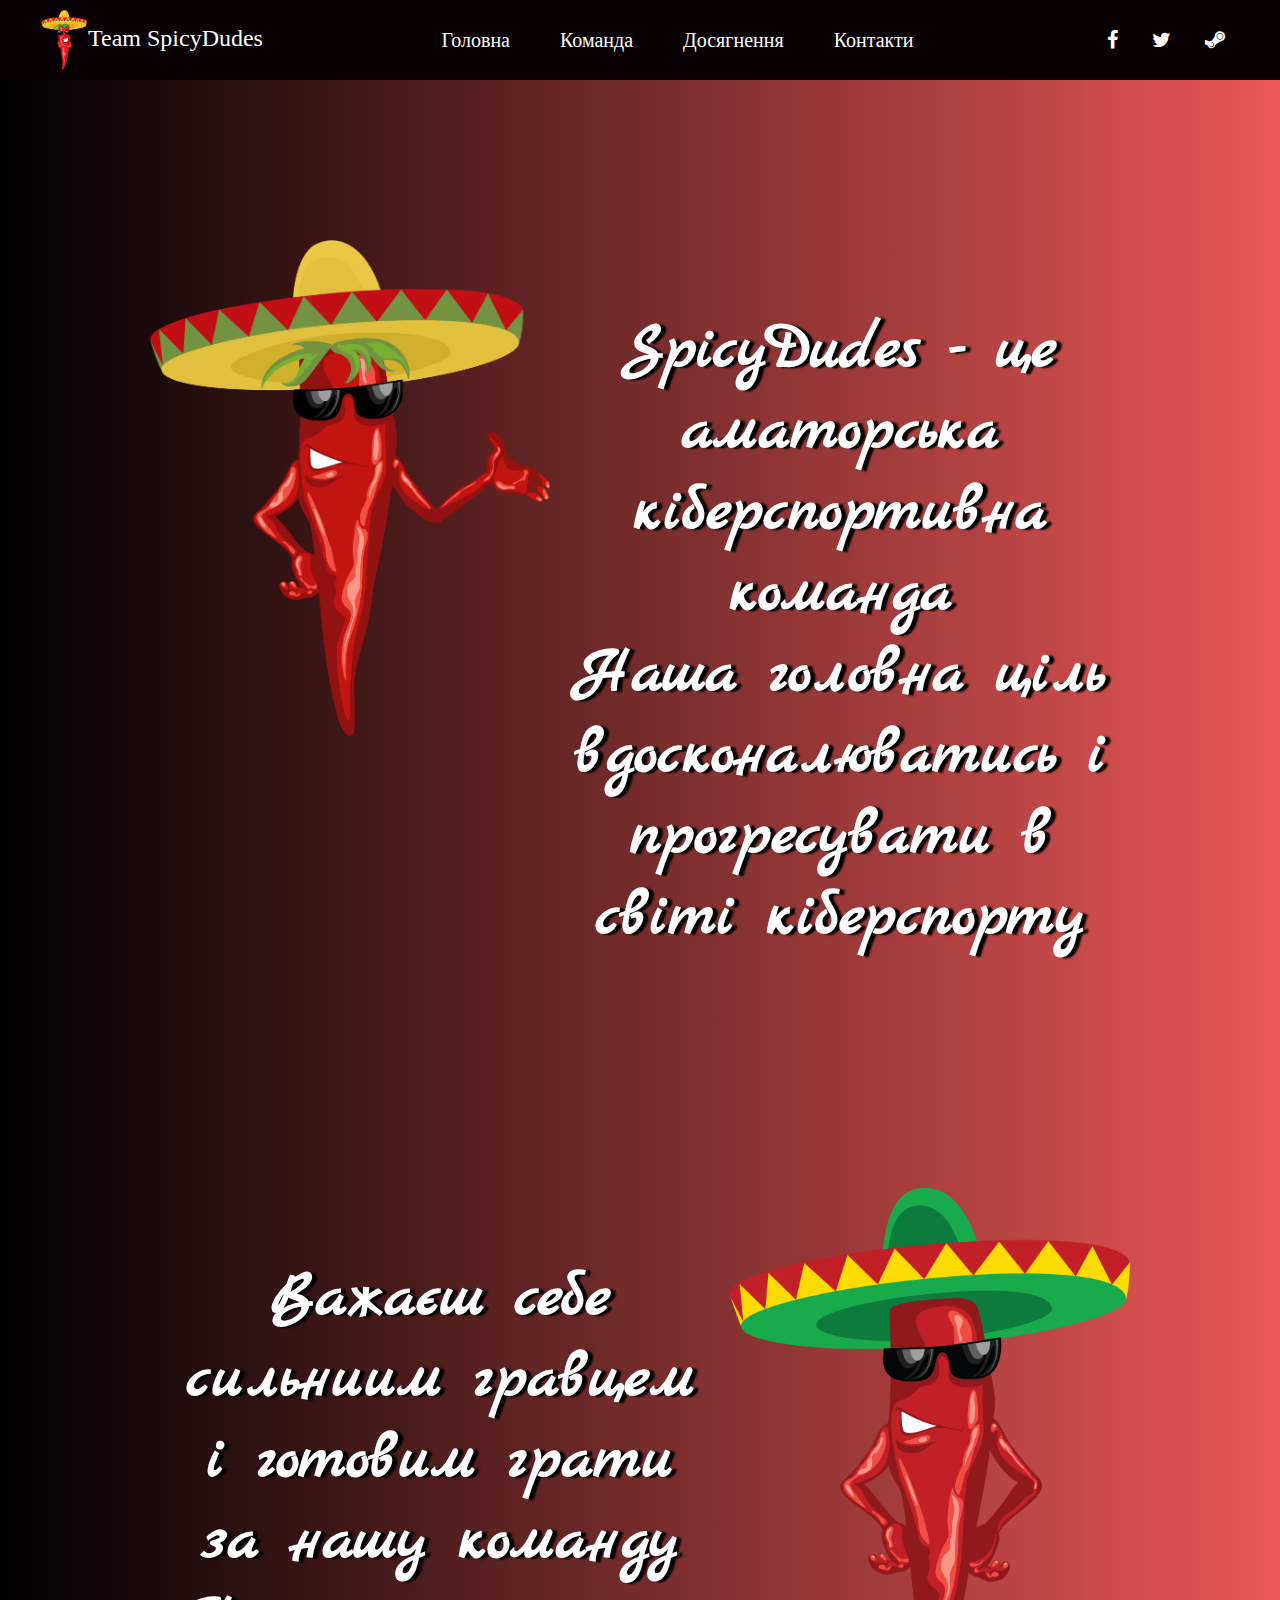
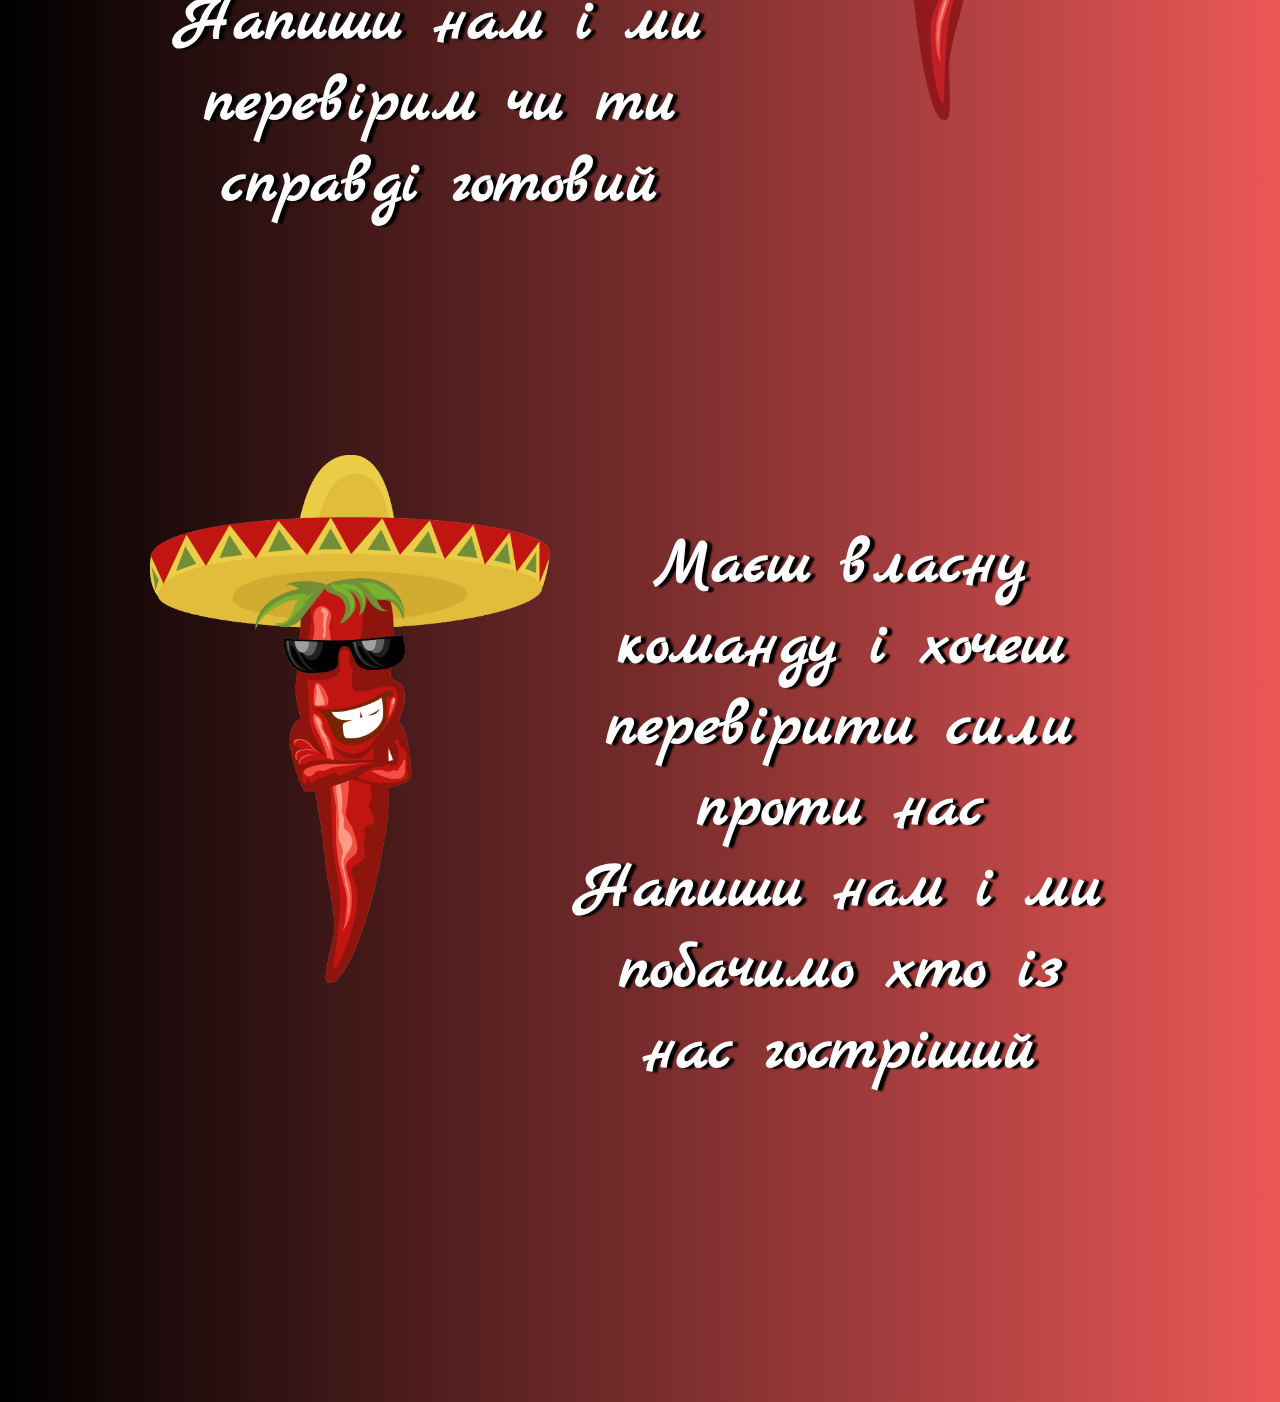
==== index.html @ 24356678 "version1" ====
<!DOCTYPE html>
<html>
<head>
    <meta charset="utf-8">
    <meta name="viewport">
    <title>SpicyDudes</title>
    <link rel="stylesheet" href="styles/style.css">
    <link href="https://fonts.googleapis.com/css2?family=Marck+Script&display=swap" rel="stylesheet">
    <link rel="stylesheet" href="https://cdnjs.cloudflare.com/ajax/libs/font-awesome/4.7.0/css/font-awesome.min.css">
</head>
<body>
<div class="header-fixed-scroll">
    <div class="header-container">
        <div class="logo-wrapper">
            <a class="logo" href="index.html">
                <img src="images/logo.png" style="height: 60px">Team SpicyDudes</a>
        </div>
        <div class="header-menu">
            <div class="menu-container">
                <ul class="menu-container-ul">
                    <li>
                        <a href="index.html">Головна</a>
                    </li>
                    <li>
                        <a href="team.html">Команда</a>
                    </li>
                    <li>
                        <a href="index.html">Досягнення</a>
                    </li>
                    <li>
                        <a href="index.html">Контакти</a>
                    </li>
                </ul>
            </div>
        </div>
        <div class="header-contacts">
            <div class="contacts-icon">
                <a href="https://www.facebook.com" class="fa fa-facebook" target="blank"></a>
                <a href="https://www.twitter.com" class="fa fa-twitter" target="blank"></a>
                <a href="https://store.steampowered.com" class="fa fa-steam" target="_blank"></a>
            </div>
        </div>
    </div>
</div>
<div class="main-container">
    <div class="team-info">
        <div class="photo-container">
            <img src="images/info.png">
        </div>
        <div class="text-container">
            <p>SpicyDudes - це аматорська кіберспортивна команда<br>
            Наша головна ціль вдосконалюватись і прогресувати в світі кіберспорту</p>
        </div>
    </div>
    <div class="recruit-info">
        <div class="text-container">
            <p>Важаєш себе сильниим гравцем і готовим грати за нашу команду<br>
                Напиши нам і ми перевірим чи ти справді готовий</p>
        </div>
        <div class="photo-container">
            <img src="images/recruit.png">
        </div>
    </div>
    <div class="challenge-info">
        <div class="photo-container">
            <img src="images/challenge.png">
        </div>
        <div class="text-container">
            <p>Маєш власну команду і хочеш перевірити сили проти нас<br>
                Напиши нам і ми побачимо хто із нас гостріший</p>
        </div>
    </div>
</div>


<script src="main.js"></script>
</body>
</html>
---- styles/style.css ----
body {
  margin: 0;
  padding: 0;
}
body .header-fixed-scroll {
  position: fixed;
  width: 100vw;
  padding: 10px;
  color: white;
  background: #080003;
  z-index: 10;
}
body .header-fixed-scroll .header-container {
  display: flex;
  justify-content: space-between;
  align-items: center;
  margin: 0 50px 0 30px;
}
body .header-fixed-scroll .header-container .logo-wrapper {
  position: relative;
}
body .header-fixed-scroll .header-container .logo-wrapper .logo {
  font-size: 24px;
  color: white;
  text-decoration: none;
}
body .header-fixed-scroll .header-container .logo-wrapper .logo img {
  vertical-align: middle;
}
body .header-fixed-scroll .header-container .header-menu {
  position: relative;
}
body .header-fixed-scroll .header-container .header-menu .menu-container .menu-container-ul {
  display: flex;
  justify-content: space-between;
  align-items: center;
  list-style-type: none;
  margin: auto;
  padding: 0;
}
body .header-fixed-scroll .header-container .header-menu .menu-container .menu-container-ul li {
  display: list-item;
  text-align: -webkit-match-parent;
}
body .header-fixed-scroll .header-container .header-menu .menu-container .menu-container-ul a {
  font-size: 20px;
  color: white;
  text-decoration: none;
  padding: 15px 25px 15px 25px;
  margin-left: 0;
}
body .header-fixed-scroll .header-container .header-menu .menu-container .menu-container-ul a:hover {
  border-bottom: 1px solid white;
  transition: 0.3s;
}
body .header-fixed-scroll .header-container .header-contacts {
  color: white;
  right: 50px;
}
body .header-fixed-scroll .header-container .header-contacts .contacts-icon .fa {
  font-size: 20px;
  color: white;
  text-decoration: none;
  padding: 15px 15px 15px 15px;
  transition: 0.2s ease-out;
}
body .header-fixed-scroll .header-container .header-contacts .contacts-icon .fa:hover {
  border-bottom: 1px solid white;
}
body .main-container {
  padding: 80px 150px;
  background: #EB5757;
  background: -webkit-linear-gradient(to right, #000000, #EB5757);
  background: linear-gradient(to right, #000000, #EB5757);
}
body .main-container .team-info,
body .main-container .recruit-info,
body .main-container .challenge-info {
  display: flex;
  justify-content: space-between;
  margin: 160px 0;
}
body .main-container .team-info .photo-container img,
body .main-container .recruit-info .photo-container img,
body .main-container .challenge-info .photo-container img {
  width: 400px;
}
body .main-container .team-info .text-container,
body .main-container .recruit-info .text-container,
body .main-container .challenge-info .text-container {
  padding: 70px 15px;
  text-align: center;
  width: 70%;
}
body .main-container .team-info .text-container p,
body .main-container .recruit-info .text-container p,
body .main-container .challenge-info .text-container p {
  margin: 0;
  font-weight: bold;
  font-family: "Marck Script", cursive;
  color: white;
  font-size: 65px;
  text-shadow: 5px 1px 2px #000000;
}
body .main-container #roster {
  display: flex;
  align-items: center;
  flex-direction: column;
  text-align: center;
  margin-top: 30px;
  padding: 84px 0;
}
body .main-container #roster .text {
  margin: 0;
  font-weight: bold;
  font-family: 'Roboto Mono', monospace;
  color: white;
  font-size: 30px;
  text-shadow: 5px 1px 2px #000000;
}
body .main-container #roster .icon-wrapper {
  display: flex;
  justify-content: center;
}
body .main-container #roster .icon-wrapper .player-icon,
body .main-container #roster .icon-wrapper .player-icon-kicked {
  margin: 30px 20px;
}
body .main-container #roster .icon-wrapper .player-icon img,
body .main-container #roster .icon-wrapper .player-icon-kicked img {
  width: 160px;
  border: 1px solid black;
  border-radius: 15px;
}
body .main-container #roster .icon-wrapper .player-icon #nickname,
body .main-container #roster .icon-wrapper .player-icon-kicked #nickname {
  opacity: 75%;
  background-color: white;
  border: 1px solid black;
  border-radius: 15px;
}
body .main-container #roster .icon-wrapper .player-icon #nickname p,
body .main-container #roster .icon-wrapper .player-icon-kicked #nickname p {
  margin: 0;
  font-size: 30px;
  font-family: 'Roboto Mono', monospace;
  font-weight: bold;
}
body .main-container #roster .icon-wrapper .player-icon:hover {
  cursor: pointer;
}
body .main-container #roster #playerInfoHolder {
  display: none;
  margin: 30px 0px 30px 0px;
  width: 960px;
  padding: 10px;
  border: 1px solid black;
  background-color: white;
  border-radius: 15px;
}
body .main-container #roster #playerInfoHolder .image-wrapper {
  left: 0;
}
body .main-container #roster #playerInfoHolder .image-wrapper img {
  width: 280px;
  border-radius: 15px;
}
/*# sourceMappingURL=style.css.map */
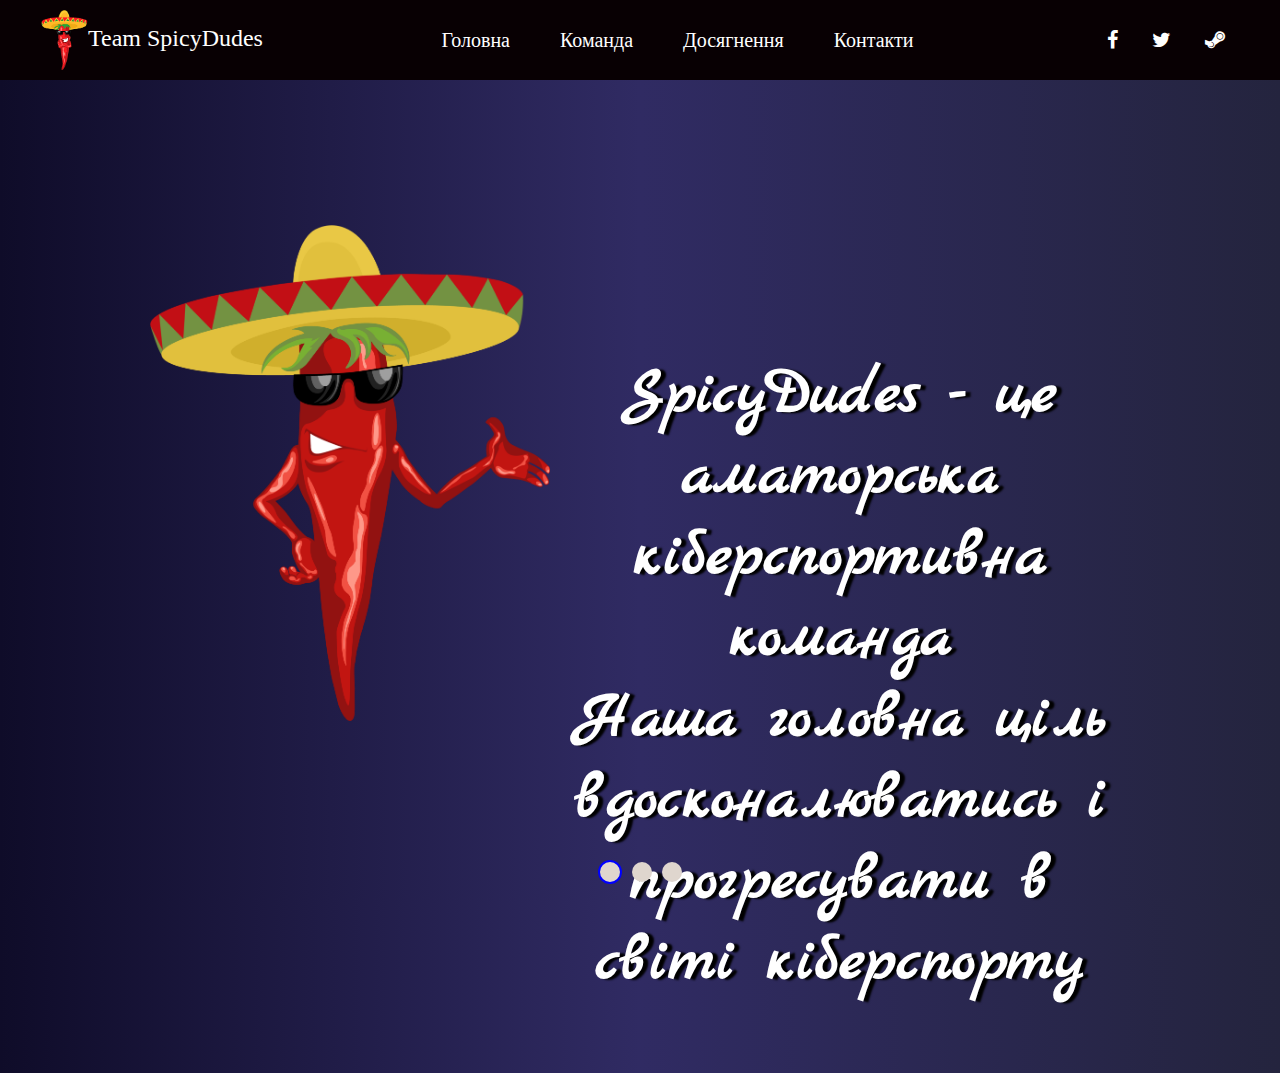
==== commit 5f31717f: "updated design and added new features" ====
--- a/index.html
+++ b/index.html
@@ -25,10 +25,10 @@
                         <a href="team.html">Команда</a>
                     </li>
                     <li>
-                        <a href="index.html">Досягнення</a>
+                        <a href="achievement.html">Досягнення</a>
                     </li>
                     <li>
-                        <a href="index.html">Контакти</a>
+                        <a href="contacts.html">Контакти</a>
                     </li>
                 </ul>
             </div>
@@ -37,42 +37,50 @@
             <div class="contacts-icon">
                 <a href="https://www.facebook.com" class="fa fa-facebook" target="blank"></a>
                 <a href="https://www.twitter.com" class="fa fa-twitter" target="blank"></a>
-                <a href="https://store.steampowered.com" class="fa fa-steam" target="_blank"></a>
+                <a href="https://steamcommunity.com/groups/SpicyDudess" class="fa fa-steam" target="_blank"></a>
             </div>
         </div>
     </div>
 </div>
 <div class="main-container">
-    <div class="team-info">
-        <div class="photo-container">
-            <img src="images/info.png">
+    <div class="slide-container">
+        <div class="slide fade">
+            <div class="photo-container">
+                <img src="images/info.png">
+            </div>
+            <div class="text-container">
+                <p>SpicyDudes - це аматорська кіберспортивна команда<br>
+                    Наша головна ціль вдосконалюватись і прогресувати в світі кіберспорту</p>
+            </div>
         </div>
-        <div class="text-container">
-            <p>SpicyDudes - це аматорська кіберспортивна команда<br>
-            Наша головна ціль вдосконалюватись і прогресувати в світі кіберспорту</p>
+        <div class="slide fade">
+            <div class="text-container">
+                <p>Важаєш себе сильниим гравцем і готовим грати за нашу команду<br>
+                    Напиши нам і ми перевірим чи ти справді готовий</p>
+            </div>
+            <div class="photo-container">
+                <img src="images/recruit.png">
+            </div>
+        </div>
+        <div class="slide fade">
+            <div class="photo-container">
+                <img src="images/challenge.png">
+            </div>
+            <div class="text-container">
+                <p>Маєш власну команду і хочеш перевірити сили проти нас<br>
+                    Напиши нам і ми побачимо хто із нас гостріший</p>
+            </div>
         </div>
     </div>
-    <div class="recruit-info">
-        <div class="text-container">
-            <p>Важаєш себе сильниим гравцем і готовим грати за нашу команду<br>
-                Напиши нам і ми перевірим чи ти справді готовий</p>
-        </div>
-        <div class="photo-container">
-            <img src="images/recruit.png">
-        </div>
-    </div>
-    <div class="challenge-info">
-        <div class="photo-container">
-            <img src="images/challenge.png">
-        </div>
-        <div class="text-container">
-            <p>Маєш власну команду і хочеш перевірити сили проти нас<br>
-                Напиши нам і ми побачимо хто із нас гостріший</p>
-        </div>
+    <div class="dots-container">
+        <span class="dot"></span>
+        <span class="dot"></span>
+        <span class="dot"></span>
     </div>
 </div>
 
 
 <script src="main.js"></script>
+<script src="index.js"></script>
 </body>
 </html>--- a/styles/style.css
+++ b/styles/style.css
@@ -1,6 +1,13 @@
 body {
   margin: 0;
   padding: 0;
+  background: #0f0c29;
+  /* fallback for old browsers */
+  background: -webkit-linear-gradient(to left, #24243e, #302b63, #0f0c29);
+  /* Chrome 10-25, Safari 5.1-6 */
+  background: linear-gradient(to left, #24243e, #302b63, #0f0c29);
+  /* W3C, IE 10+/ Edge, Firefox 16+, Chrome 26+, Opera 12+, Safari 7+ */
+  overflow: hidden;
 }
 body .header-fixed-scroll {
   position: fixed;
@@ -68,101 +75,304 @@
   border-bottom: 1px solid white;
 }
 body .main-container {
-  padding: 80px 150px;
-  background: #EB5757;
-  background: -webkit-linear-gradient(to right, #000000, #EB5757);
-  background: linear-gradient(to right, #000000, #EB5757);
-}
-body .main-container .team-info,
-body .main-container .recruit-info,
-body .main-container .challenge-info {
+  padding: 100px 0 0 0;
+}
+@keyframes fade {
+  0% {
+    opacity: 0;
+  }
+  100% {
+    opacity: 1;
+  }
+}
+body .main-container .fade {
+  animation: fade 1.5s cubic-bezier(0.55, 0.085, 0.68, 0.53) both;
+}
+body .main-container .slide-container {
+  display: flex;
+  justify-content: center;
+  align-items: center;
+  margin: auto;
+  padding: 125px 150px 0 150px;
+}
+body .main-container .slide-container .slide {
+  display: none;
+  width: 100%;
+  height: 500px;
+}
+body .main-container .slide-container .slide .photo-container img {
+  width: 400px;
+}
+body .main-container .slide-container .slide .text-container {
+  padding: 60px 15px;
+  text-align: center;
+}
+body .main-container .slide-container .slide .text-container p {
+  margin: 0;
+  padding: 70px 0;
+  font-weight: bold;
+  font-family: "Marck Script", cursive;
+  color: white;
+  font-size: 65px;
+  text-shadow: 5px 1px 2px #000000;
+}
+body .main-container .dots-container {
+  display: flex;
+  justify-content: center;
+  align-items: center;
+  padding: 10px;
+}
+body .main-container .dots-container .dot {
+  cursor: pointer;
+  margin: 125px 5px 5px 5px;
+  width: 20px;
+  height: 20px;
+  color: #333;
+  border-radius: 50%;
+  background-color: #dfd6ce;
+}
+body .main-container .dots-container .active {
+  border: 2px solid blue;
+}
+body .main-container #current-roster {
+  position: relative;
   display: flex;
   justify-content: space-between;
-  margin: 160px 0;
-}
-body .main-container .team-info .photo-container img,
-body .main-container .recruit-info .photo-container img,
-body .main-container .challenge-info .photo-container img {
+  margin: 80px 50px;
+}
+body .main-container #current-roster .player-model {
+  cursor: pointer;
+  position: absolute;
+  animation: fade 0.5s cubic-bezier(0.55, 0.085, 0.68, 0.53) both;
+}
+body .main-container #current-roster .player-model:hover .player-nickname {
+  opacity: 1;
+  transition: 2s;
+}
+body .main-container #current-roster .player-model img {
+  width: 340px;
+  transition: 0.3s;
+}
+body .main-container #current-roster .player-model img:hover {
+  width: 380px;
+  transition: 0.3s;
+}
+body .main-container #current-roster .player-model .player-nickname {
+  position: absolute;
+  top: 20px;
+  margin: 0;
+  color: white;
+  font-size: 30px;
+  font-family: 'Roboto Mono', monospace;
+  font-weight: bold;
+  opacity: 0;
+}
+body .main-container #current-roster #first-player {
+  left: 0;
+}
+body .main-container #current-roster #first-player .player-nickname {
+  left: 96px;
+}
+body .main-container #current-roster #second-player {
+  left: 20%;
+}
+body .main-container #current-roster #second-player .player-nickname {
+  left: 130px;
+}
+body .main-container #current-roster #third-player {
+  left: 40%;
+}
+body .main-container #current-roster #third-player .player-nickname {
+  left: 115px;
+}
+body .main-container #current-roster #forth-player {
+  left: 60%;
+}
+body .main-container #current-roster #forth-player .player-nickname {
+  left: 130px;
+}
+body .main-container #current-roster #forth-player img {
+  transform: scaleX(-1);
+}
+body .main-container #current-roster #fifth-player {
+  left: 80%;
+}
+body .main-container #current-roster #fifth-player .player-nickname {
+  left: 210px;
+}
+body .main-container #current-roster #fifth-player img {
+  transform: scaleX(-1);
+}
+body .main-container #player-info {
+  display: none;
+  justify-content: center;
+  margin: 80px 50px;
+  animation: fade 1.2s cubic-bezier(0.55, 0.085, 0.68, 0.53) both;
+}
+body .main-container #player-info .model-block img {
+  width: 340px;
+  cursor: pointer;
+}
+body .main-container #player-info .info-block {
+  margin-left: 50px;
+  padding: 150px 0;
+}
+body .main-container #player-info .info-block .player-bio {
+  color: white;
+  margin: 5px;
+  font-size: 30px;
+  font-family: 'Lora', serif;
+}
+body .main-container .achievements {
+  display: flex;
+  align-items: center;
+  flex-direction: column;
+  margin-top: 30px;
+  padding: 0 250px 0 250px;
+}
+body .main-container .achievements .tournament-text {
+  margin: 0;
+  font-weight: bold;
+  font-family: 'Roboto Mono', monospace;
+  color: white;
+  font-size: 30px;
+  text-shadow: 5px 1px 2px #000000;
+}
+body .main-container .achievements #tournament-wrapper {
+  justify-content: center;
+  margin-top: 20px;
+  display: flex;
+  flex-wrap: wrap;
+}
+body .main-container .achievements #tournament-wrapper .tournament-card {
+  display: flex;
+  background-color: black;
+  padding: 5px;
+  margin: 10px;
+  animation: fade 0.5s cubic-bezier(0.55, 0.085, 0.68, 0.53) both;
+}
+body .main-container .achievements #tournament-wrapper .tournament-card .main-section {
+  position: relative;
+}
+body .main-container .achievements #tournament-wrapper .tournament-card .main-section a {
+  position: absolute;
+  width: 200px;
+  height: 230px;
+}
+body .main-container .achievements #tournament-wrapper .tournament-card .main-section .poster {
+  width: 200px;
+  height: 200px;
+}
+body .main-container .achievements #tournament-wrapper .tournament-card .main-section .placement-text {
+  margin: 0;
+  background-color: black;
+  color: white;
+  text-align: center;
+  font-size: 22px;
+  font-weight: bold;
+}
+body .main-container .achievements #tournament-wrapper .tournament-card .main-section:hover {
+  cursor: pointer;
+}
+body .main-container .achievements #tournament-wrapper .tournament-card .tournament-info {
+  margin-left: 5px;
+  padding: 15px 10px;
   width: 400px;
-}
-body .main-container .team-info .text-container,
-body .main-container .recruit-info .text-container,
-body .main-container .challenge-info .text-container {
-  padding: 70px 15px;
-  text-align: center;
-  width: 70%;
-}
-body .main-container .team-info .text-container p,
-body .main-container .recruit-info .text-container p,
-body .main-container .challenge-info .text-container p {
-  margin: 0;
-  font-weight: bold;
-  font-family: "Marck Script", cursive;
-  color: white;
-  font-size: 65px;
-  text-shadow: 5px 1px 2px #000000;
-}
-body .main-container #roster {
-  display: flex;
-  align-items: center;
+  background-color: white;
+  animation: fade 0.5s cubic-bezier(0.55, 0.085, 0.68, 0.53) both;
+}
+body .main-container .achievements #tournament-wrapper .tournament-card .tournament-info .tournament-info-text {
+  margin: 5px;
+  font-family: 'Lora', serif;
+  font-size: 19px;
+}
+body .main-container .achievements #tournament-wrapper .tournament-card .tournament-info .tournament-info-text span {
+  font-weight: bold;
+}
+body .main-container .contacts-wrapper {
+  padding: 15px 0;
+}
+body .main-container .contacts-wrapper .contacts-header {
+  padding: 20px 0;
+  text-align: center;
+  border-bottom: 2px solid black;
+}
+body .main-container .contacts-wrapper .contacts-header p {
+  margin: 0;
+  font-weight: bold;
+  font-family: 'Roboto Mono', monospace;
+  color: white;
+  font-size: 50px;
+  text-shadow: 5px 1px 2px #000000;
+}
+body .main-container .contacts-wrapper .contacts-text {
+  padding: 20px 0;
+  text-align: center;
+}
+body .main-container .contacts-wrapper .contacts-text p {
+  margin: 0;
+  font-weight: bold;
+  font-family: 'Roboto Mono', monospace;
+  color: white;
+  font-size: 30px;
+  text-shadow: 5px 1px 2px #000000;
+}
+body .main-container .contacts-wrapper .contacts-main-block {
+  display: flex;
+  justify-content: space-around;
+  margin-top: 50px;
+  padding: 0 150px;
+}
+body .main-container .contacts-wrapper .contacts-main-block .contacts-telegram {
+  display: flex;
   flex-direction: column;
-  text-align: center;
-  margin-top: 30px;
-  padding: 84px 0;
-}
-body .main-container #roster .text {
-  margin: 0;
-  font-weight: bold;
-  font-family: 'Roboto Mono', monospace;
-  color: white;
-  font-size: 30px;
-  text-shadow: 5px 1px 2px #000000;
-}
-body .main-container #roster .icon-wrapper {
-  display: flex;
-  justify-content: center;
-}
-body .main-container #roster .icon-wrapper .player-icon,
-body .main-container #roster .icon-wrapper .player-icon-kicked {
-  margin: 30px 20px;
-}
-body .main-container #roster .icon-wrapper .player-icon img,
-body .main-container #roster .icon-wrapper .player-icon-kicked img {
-  width: 160px;
-  border: 1px solid black;
+  align-items: center;
+}
+body .main-container .contacts-wrapper .contacts-main-block .contacts-telegram .info-input {
+  margin-bottom: 10px;
+  border-radius: 10px;
+  padding: 5px 15px;
+  width: 400px;
+  font-size: 22px;
+}
+body .main-container .contacts-wrapper .contacts-main-block .contacts-telegram .message-input {
+  margin-bottom: 10px;
+  resize: none;
+  border-radius: 10px;
+  padding: 5px 15px;
+  width: 400px;
+  height: 380px;
+  font-size: 22px;
+}
+body .main-container .contacts-wrapper .contacts-main-block .contacts-telegram .send-message {
+  padding: 10px;
+  text-align: center;
+  border: 2px solid white;
+  background-color: transparent;
+  color: white;
+  font-size: 20px;
+  width: 200px;
   border-radius: 15px;
 }
-body .main-container #roster .icon-wrapper .player-icon #nickname,
-body .main-container #roster .icon-wrapper .player-icon-kicked #nickname {
-  opacity: 75%;
-  background-color: white;
-  border: 1px solid black;
-  border-radius: 15px;
-}
-body .main-container #roster .icon-wrapper .player-icon #nickname p,
-body .main-container #roster .icon-wrapper .player-icon-kicked #nickname p {
-  margin: 0;
-  font-size: 30px;
-  font-family: 'Roboto Mono', monospace;
-  font-weight: bold;
-}
-body .main-container #roster .icon-wrapper .player-icon:hover {
-  cursor: pointer;
-}
-body .main-container #roster #playerInfoHolder {
-  display: none;
-  margin: 30px 0px 30px 0px;
-  width: 960px;
-  padding: 10px;
-  border: 1px solid black;
-  background-color: white;
-  border-radius: 15px;
-}
-body .main-container #roster #playerInfoHolder .image-wrapper {
-  left: 0;
-}
-body .main-container #roster #playerInfoHolder .image-wrapper img {
-  width: 280px;
-  border-radius: 15px;
+body .main-container .contacts-wrapper .contacts-main-block .contacts-telegram .send-message:hover {
+  cursor: pointer;
+  background-color: black;
+}
+body .main-container .contacts-wrapper .contacts-main-block .contacts-details {
+  padding: 65px 0;
+  width: 450px;
+  font-size: 24px;
+}
+body .main-container .contacts-wrapper .contacts-main-block .contacts-details .info-block {
+  font-weight: bold;
+  font-family: 'Roboto Mono', monospace;
+  color: white;
+  text-shadow: 5px 1px 2px #000000;
+  display: flex;
+  justify-content: space-between;
+  margin-bottom: 50px;
+}
+body .main-container .contacts-wrapper .contacts-main-block .contacts-details .info-block .fa {
+  font-size: 50px;
 }
 /*# sourceMappingURL=style.css.map */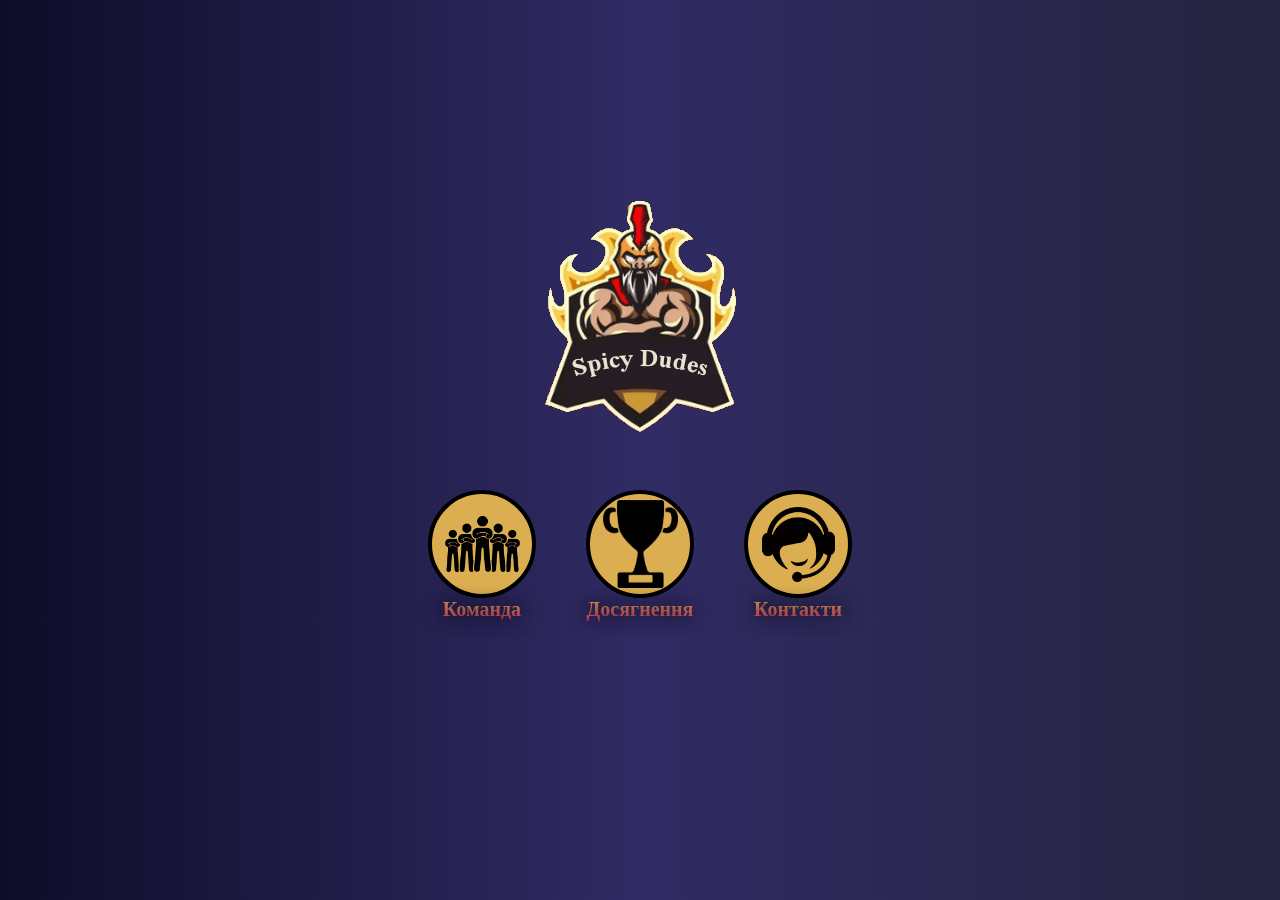
==== commit aa707d7e: "small update" ====
--- a/index.html
+++ b/index.html
@@ -9,73 +9,98 @@
     <link rel="stylesheet" href="https://cdnjs.cloudflare.com/ajax/libs/font-awesome/4.7.0/css/font-awesome.min.css">
 </head>
 <body>
-<div class="header-fixed-scroll">
-    <div class="header-container">
-        <div class="logo-wrapper">
-            <a class="logo" href="index.html">
-                <img src="images/logo.png" style="height: 60px">Team SpicyDudes</a>
+<!--<div class="header-fixed-scroll">-->
+<!--    <div class="header-container">-->
+<!--        <div class="logo-wrapper">-->
+<!--            <a class="logo" href="index.html">-->
+<!--                <img src="images/logo.png" style="height: 60px">Team SpicyDudes</a>-->
+<!--        </div>-->
+<!--        <div class="header-menu">-->
+<!--            <div class="menu-container">-->
+<!--                <ul class="menu-container-ul">-->
+<!--                    <li>-->
+<!--                        <a href="index.html">Головна</a>-->
+<!--                    </li>-->
+<!--                    <li>-->
+<!--                        <a href="team.html">Команда</a>-->
+<!--                    </li>-->
+<!--                    <li>-->
+<!--                        <a href="achievement.html">Досягнення</a>-->
+<!--                    </li>-->
+<!--                    <li>-->
+<!--                        <a href="contacts.html">Контакти</a>-->
+<!--                    </li>-->
+<!--                </ul>-->
+<!--            </div>-->
+<!--        </div>-->
+<!--        <div class="header-contacts">-->
+<!--            <div class="contacts-icon">-->
+<!--                <a href="https://www.facebook.com" class="fa fa-facebook" target="blank"></a>-->
+<!--                <a href="https://www.twitter.com" class="fa fa-twitter" target="blank"></a>-->
+<!--                <a href="https://steamcommunity.com/groups/SpicyDudess" class="fa fa-steam" target="_blank"></a>-->
+<!--            </div>-->
+<!--        </div>-->
+<!--    </div>-->
+<!--</div>-->
+<!--<div class="main-container">-->
+<!--    <div class="slide-container">-->
+<!--        <div class="slide fade">-->
+<!--            <div class="photo-container">-->
+<!--                <img src="images/info.png">-->
+<!--            </div>-->
+<!--            <div class="text-container">-->
+<!--                <p>SpicyDudes - це аматорська кіберспортивна команда<br>-->
+<!--                    Наша головна ціль вдосконалюватись і прогресувати в світі кіберспорту</p>-->
+<!--            </div>-->
+<!--        </div>-->
+<!--        <div class="slide fade">-->
+<!--            <div class="text-container">-->
+<!--                <p>Важаєш себе сильниим гравцем і готовим грати за нашу команду<br>-->
+<!--                    Напиши нам і ми перевірим чи ти справді готовий</p>-->
+<!--            </div>-->
+<!--            <div class="photo-container">-->
+<!--                <img src="images/recruit.png">-->
+<!--            </div>-->
+<!--        </div>-->
+<!--        <div class="slide fade">-->
+<!--            <div class="photo-container">-->
+<!--                <img src="images/challenge.png">-->
+<!--            </div>-->
+<!--            <div class="text-container">-->
+<!--                <p>Маєш власну команду і хочеш перевірити сили проти нас<br>-->
+<!--                    Напиши нам і ми побачимо хто із нас гостріший</p>-->
+<!--            </div>-->
+<!--        </div>-->
+<!--    </div>-->
+<!--    <div class="dots-container">-->
+<!--        <span class="dot"></span>-->
+<!--        <span class="dot"></span>-->
+<!--        <span class="dot"></span>-->
+<!--    </div>-->
+<!--</div>-->
+<div class="menu-block">
+    <div class="team-logo">
+        <img class="logo" src="images/teamlogo.png">
+    </div>
+    <div class="menu-container">
+        <div class="team-block">
+            <div class="menu-item" onclick="location.href = 'team.html'">
+                <img src="images/team.png">
+            </div>
+            <p>Команда</p>
         </div>
-        <div class="header-menu">
-            <div class="menu-container">
-                <ul class="menu-container-ul">
-                    <li>
-                        <a href="index.html">Головна</a>
-                    </li>
-                    <li>
-                        <a href="team.html">Команда</a>
-                    </li>
-                    <li>
-                        <a href="achievement.html">Досягнення</a>
-                    </li>
-                    <li>
-                        <a href="contacts.html">Контакти</a>
-                    </li>
-                </ul>
+        <div class="achievements-block">
+            <div class="menu-item" onclick="location.href = 'achievement.html'">
+                <img src="images/trophy.png">
             </div>
+            <p>Досягнення</p>
         </div>
-        <div class="header-contacts">
-            <div class="contacts-icon">
-                <a href="https://www.facebook.com" class="fa fa-facebook" target="blank"></a>
-                <a href="https://www.twitter.com" class="fa fa-twitter" target="blank"></a>
-                <a href="https://steamcommunity.com/groups/SpicyDudess" class="fa fa-steam" target="_blank"></a>
+        <div class="contacts-block">
+            <div class="menu-item" onclick="location.href = 'contacts.html'">
+                <img src="images/contacts.png">
             </div>
+            <p>Контакти</p>
         </div>
-    </div>
-</div>
-<div class="main-container">
-    <div class="slide-container">
-        <div class="slide fade">
-            <div class="photo-container">
-                <img src="images/info.png">
-            </div>
-            <div class="text-container">
-                <p>SpicyDudes - це аматорська кіберспортивна команда<br>
-                    Наша головна ціль вдосконалюватись і прогресувати в світі кіберспорту</p>
-            </div>
-        </div>
-        <div class="slide fade">
-            <div class="text-container">
-                <p>Важаєш себе сильниим гравцем і готовим грати за нашу команду<br>
-                    Напиши нам і ми перевірим чи ти справді готовий</p>
-            </div>
-            <div class="photo-container">
-                <img src="images/recruit.png">
-            </div>
-        </div>
-        <div class="slide fade">
-            <div class="photo-container">
-                <img src="images/challenge.png">
-            </div>
-            <div class="text-container">
-                <p>Маєш власну команду і хочеш перевірити сили проти нас<br>
-                    Напиши нам і ми побачимо хто із нас гостріший</p>
-            </div>
-        </div>
-    </div>
-    <div class="dots-container">
-        <span class="dot"></span>
-        <span class="dot"></span>
-        <span class="dot"></span>
     </div>
 </div>
 
--- a/styles/style.css
+++ b/styles/style.css
@@ -12,7 +12,7 @@
 body .header-fixed-scroll {
   position: fixed;
   width: 100vw;
-  padding: 10px;
+  padding: 10px 0;
   color: white;
   background: #080003;
   z-index: 10;
@@ -21,7 +21,7 @@
   display: flex;
   justify-content: space-between;
   align-items: center;
-  margin: 0 50px 0 30px;
+  margin: 0 30px;
 }
 body .header-fixed-scroll .header-container .logo-wrapper {
   position: relative;
@@ -73,6 +73,60 @@
 }
 body .header-fixed-scroll .header-container .header-contacts .contacts-icon .fa:hover {
   border-bottom: 1px solid white;
+}
+body .menu-block {
+  display: flex;
+  flex-direction: column;
+  margin-top: 200px;
+}
+body .menu-block .team-logo {
+  display: flex;
+  justify-content: center;
+  animation: fade 1s cubic-bezier(0.55, 0.085, 0.68, 0.53) both;
+}
+body .menu-block .menu-container {
+  margin-top: 50px;
+  display: flex;
+  flex-direction: row;
+  justify-content: center;
+  animation: fade 1s cubic-bezier(0.55, 0.085, 0.68, 0.53) both;
+}
+body .menu-block .menu-container img {
+  width: 75px;
+}
+body .menu-block .menu-container .team-block {
+  text-align: center;
+}
+body .menu-block .menu-container .achievements-block {
+  text-align: center;
+}
+body .menu-block .menu-container .contacts-block {
+  text-align: center;
+}
+body .menu-block .menu-container p {
+  margin: 0;
+  font-size: 20px;
+  font-weight: bold;
+  background: -webkit-linear-gradient(90deg, #d53369 0%, #daae51 100%);
+  -webkit-background-clip: text;
+  -webkit-text-fill-color: transparent;
+  text-shadow: 0px 0px 20px #000000;
+}
+body .menu-block .menu-container .menu-item {
+  display: flex;
+  align-items: center;
+  justify-content: center;
+  width: 100px;
+  height: 100px;
+  border: 4px solid black;
+  border-radius: 50%;
+  margin: 0 25px 0 25px;
+  cursor: pointer;
+  background-color: #daae51;
+}
+body .menu-block .menu-container .menu-item:hover {
+  background: linear-gradient(90deg, #d53369 0%, #daae51 100%);
+  transition: 5s;
 }
 body .main-container {
   padding: 100px 0 0 0;
@@ -88,52 +142,6 @@
 body .main-container .fade {
   animation: fade 1.5s cubic-bezier(0.55, 0.085, 0.68, 0.53) both;
 }
-body .main-container .slide-container {
-  display: flex;
-  justify-content: center;
-  align-items: center;
-  margin: auto;
-  padding: 125px 150px 0 150px;
-}
-body .main-container .slide-container .slide {
-  display: none;
-  width: 100%;
-  height: 500px;
-}
-body .main-container .slide-container .slide .photo-container img {
-  width: 400px;
-}
-body .main-container .slide-container .slide .text-container {
-  padding: 60px 15px;
-  text-align: center;
-}
-body .main-container .slide-container .slide .text-container p {
-  margin: 0;
-  padding: 70px 0;
-  font-weight: bold;
-  font-family: "Marck Script", cursive;
-  color: white;
-  font-size: 65px;
-  text-shadow: 5px 1px 2px #000000;
-}
-body .main-container .dots-container {
-  display: flex;
-  justify-content: center;
-  align-items: center;
-  padding: 10px;
-}
-body .main-container .dots-container .dot {
-  cursor: pointer;
-  margin: 125px 5px 5px 5px;
-  width: 20px;
-  height: 20px;
-  color: #333;
-  border-radius: 50%;
-  background-color: #dfd6ce;
-}
-body .main-container .dots-container .active {
-  border: 2px solid blue;
-}
 body .main-container #current-roster {
   position: relative;
   display: flex;
@@ -143,7 +151,7 @@
 body .main-container #current-roster .player-model {
   cursor: pointer;
   position: absolute;
-  animation: fade 0.5s cubic-bezier(0.55, 0.085, 0.68, 0.53) both;
+  animation: fade 1s cubic-bezier(0.55, 0.085, 0.68, 0.53) both;
 }
 body .main-container #current-roster .player-model:hover .player-nickname {
   opacity: 1;
@@ -209,15 +217,68 @@
   margin: 80px 50px;
   animation: fade 1.2s cubic-bezier(0.55, 0.085, 0.68, 0.53) both;
 }
+body .main-container #player-info .arrow {
+  color: white;
+  font-family: 'Lora', serif;
+  font-size: 45px;
+  font-weight: bold;
+  margin: auto 0;
+}
+body .main-container #player-info .arrow:hover {
+  color: #4551ff;
+  cursor: pointer;
+}
 body .main-container #player-info .model-block img {
   width: 340px;
   cursor: pointer;
 }
-body .main-container #player-info .info-block {
+body .main-container #player-info .main-block {
+  display: flex;
+  width: 780px;
+  padding: 0 80px;
+  animation: fade 0.7s cubic-bezier(0.55, 0.085, 0.68, 0.53) both;
+}
+body .main-container #player-info .main-block .info-block {
+  width: 100%;
   margin-left: 50px;
   padding: 150px 0;
 }
-body .main-container #player-info .info-block .player-bio {
+body .main-container #player-info .main-block .info-block .buttonWrap #buttonLeft,
+body .main-container #player-info .main-block .info-block .buttonWrap #buttonRight {
+  border: none;
+  margin: 0 2px;
+  height: 4px;
+  width: 48%;
+}
+body .main-container #player-info .main-block .info-block .buttonWrap #buttonLeft:hover,
+body .main-container #player-info .main-block .info-block .buttonWrap #buttonRight:hover {
+  background-color: #4551ff;
+  cursor: pointer;
+}
+body .main-container #player-info .main-block .info-block #playerBioWrap {
+  display: block;
+}
+body .main-container #player-info .main-block .info-block #playerBioWrap .player-bio {
+  color: white;
+  margin: 5px;
+  font-size: 30px;
+  font-family: 'Lora', serif;
+}
+body .main-container #player-info .main-block .info-block #linkWrap {
+  display: none;
+  width: 100%;
+  margin: 5px;
+}
+body .main-container #player-info .main-block .info-block #linkWrap .linkInfo {
+  display: flex;
+  flex-direction: row;
+  margin-right: 5px;
+  text-decoration: none;
+}
+body .main-container #player-info .main-block .info-block #linkWrap .linkInfo img {
+  width: 46px;
+}
+body .main-container #player-info .main-block .info-block #linkWrap .linkInfo p {
   color: white;
   margin: 5px;
   font-size: 30px;
@@ -249,7 +310,7 @@
   background-color: black;
   padding: 5px;
   margin: 10px;
-  animation: fade 0.5s cubic-bezier(0.55, 0.085, 0.68, 0.53) both;
+  animation: fade 1s cubic-bezier(0.55, 0.085, 0.68, 0.53) both;
 }
 body .main-container .achievements #tournament-wrapper .tournament-card .main-section {
   position: relative;
@@ -279,7 +340,7 @@
   padding: 15px 10px;
   width: 400px;
   background-color: white;
-  animation: fade 0.5s cubic-bezier(0.55, 0.085, 0.68, 0.53) both;
+  animation: fade 1s cubic-bezier(0.55, 0.085, 0.68, 0.53) both;
 }
 body .main-container .achievements #tournament-wrapper .tournament-card .tournament-info .tournament-info-text {
   margin: 5px;
@@ -293,6 +354,7 @@
   padding: 15px 0;
 }
 body .main-container .contacts-wrapper .contacts-header {
+  margin: 0 150px;
   padding: 20px 0;
   text-align: center;
   border-bottom: 2px solid black;
